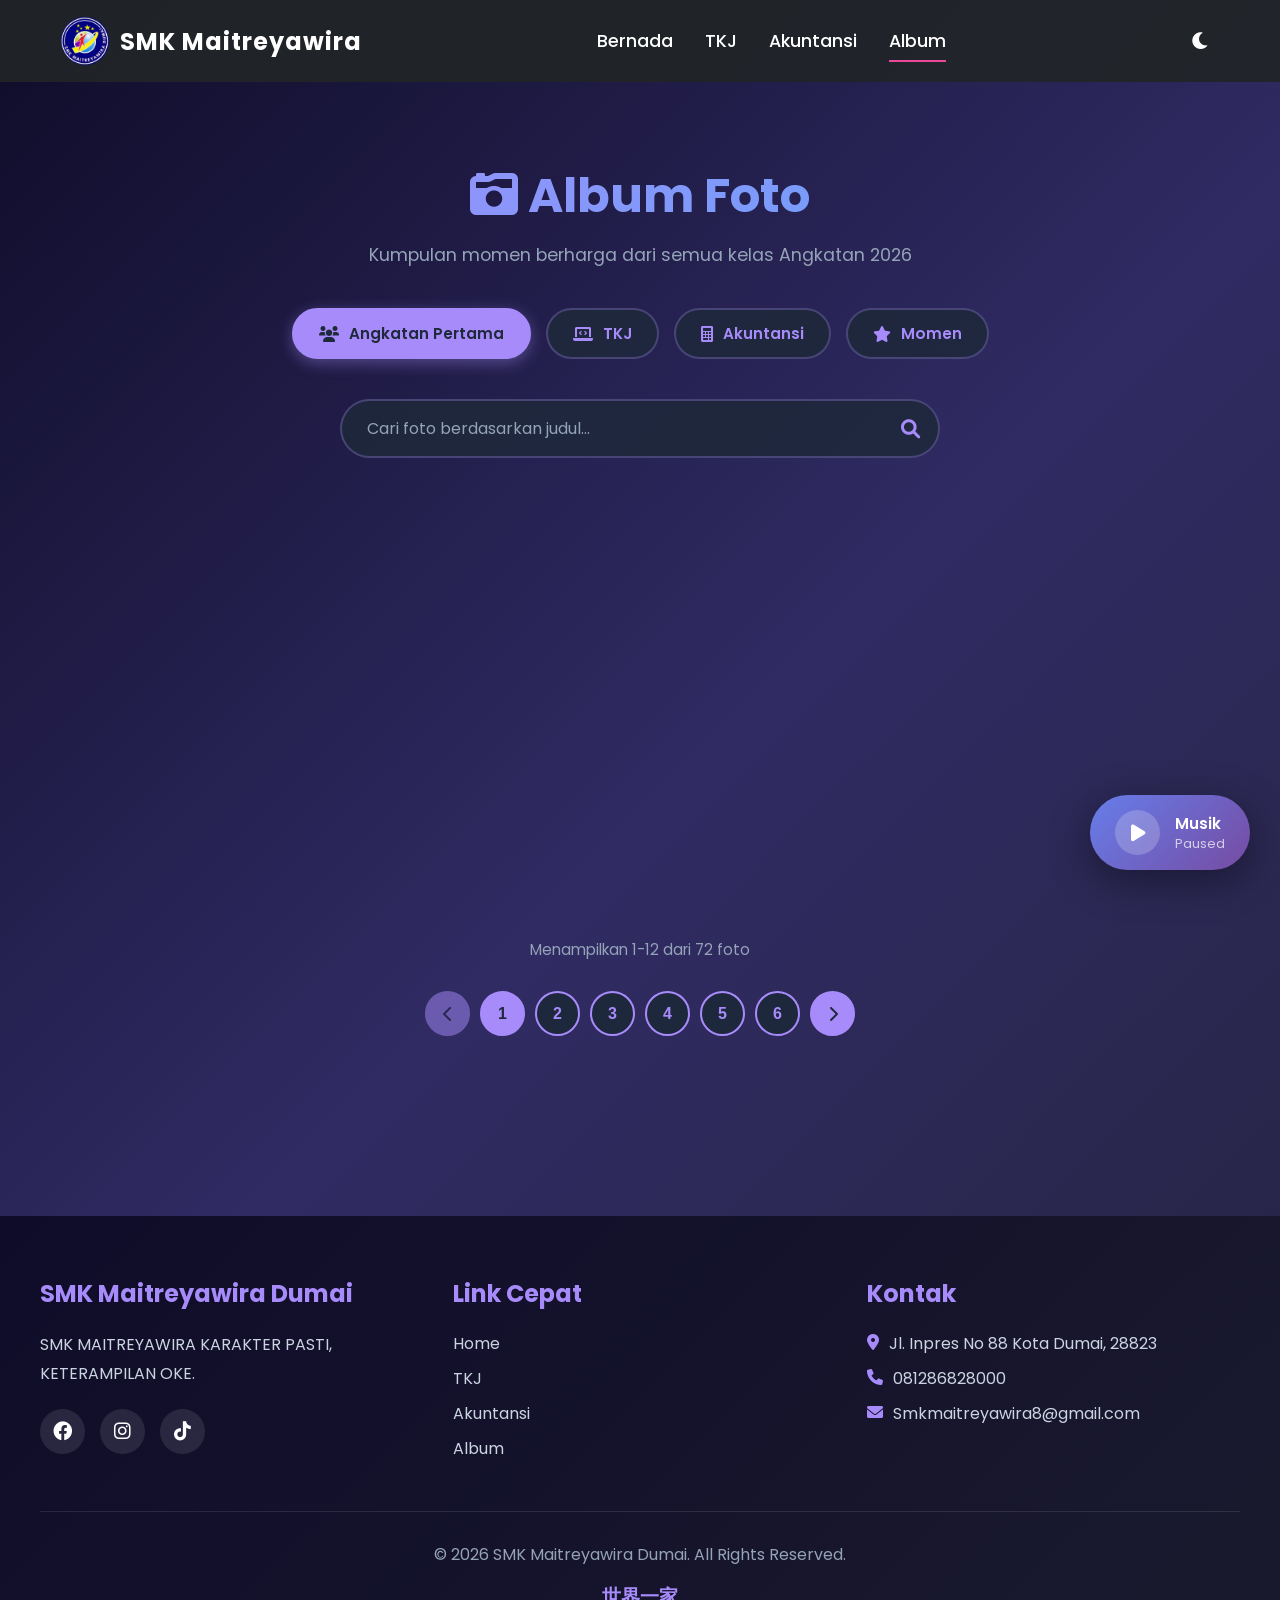
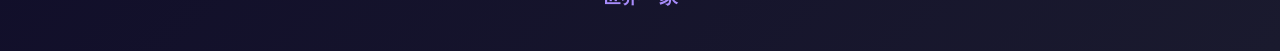
==== album.html @ 54168524 "first commit" ====
<!DOCTYPE html>
<html lang="id">
<head>
    <meta charset="UTF-8">
    <meta name="viewport" content="width=device-width, initial-scale=1.0">
    <title>Album Foto | SMK Maitreyawira</title>
    <meta name="description" content="Digital photo album celebrating the journey of all classes at SMK Maitreyawira">
    <meta name="keywords" content="TKJ, Akuntansi, Album, Yearbook, 2026">
    <meta name="author" content="SMK Maitreyawira Class of 2026">
    <link rel="preconnect" href="https://fonts.googleapis.com">
    <link rel="preconnect" href="https://fonts.gstatic.com" crossorigin>
    <link rel="preconnect" href="https://cdnjs.cloudflare.com" crossorigin>
    <link rel="icon" type="image/x-icon" href="logo maitreyawira.png1.ico">
    <link href="https://fonts.googleapis.com/css2?family=Poppins:wght@300;400;500;600;700&display=swap" rel="stylesheet">
    <link rel="stylesheet" href="https://cdnjs.cloudflare.com/ajax/libs/font-awesome/6.0.0/css/all.min.css">
    <link rel="stylesheet" href="style.css">
    <link rel="stylesheet" href="album.css">
</head>
<body>
    <!-- Navbar -->
    <nav class="navbar" aria-label="Main navigation">
        <div class="nav-container">
            <div class="nav-logo">
                <img src="logo maitreyawira.png1.ico" alt="" class="logo-img">
                <a href="index.html" class="nav-logo-text">SMK Maitreyawira</a>
            </div>
            <div class="nav-menu" id="nav-menu">
                <a href="" class="nav-link">Bernada</a>
                <a href="" class="nav-link">TKJ</a>
                <a href="" class="nav-link">Akuntansi</a>
                <a href="index.html" class="nav-link active">Album</a>
            </div>
            <div class="nav-mode-toggle">
                <button id="modeToggle" class="mode-toggle-btn" aria-label="Toggle dark/light mode">
                    <i class="fas fa-moon" id="modeIcon"></i>
                </button>
            </div>
            <div class="nav-toggle" id="nav-toggle" aria-label="Toggle navigation menu">
                <span class="bar"></span>
                <span class="bar"></span>
                <span class="bar"></span>
            </div>
        </div>
    </nav>

    <!-- ALBUM SECTION -->
    <section id="album" class="section album-page">
        <div class="album-container">
            <div class="album-header">
                <h1><i class="fas fa-camera-retro"></i> Album Foto</h1>
                <p>Kumpulan momen berharga dari semua kelas Angkatan 2026</p>
            </div>

            <!-- Album Tabs -->
            <div class="album-tabs">
                <button class="tab-btn active" data-tab="angkatan">
                    <i class="fas fa-users"></i> Angkatan Pertama
                </button>
                <button class="tab-btn" data-tab="tkj">
                    <i class="fas fa-laptop-code"></i> TKJ
                </button>
                <button class="tab-btn" data-tab="akuntansi">
                    <i class="fas fa-calculator"></i> Akuntansi
                </button>
                <button class="tab-btn" data-tab="momen">
                    <i class="fas fa-star"></i> Momen
                </button>
            </div>

            <!-- Search Bar -->
            <div class="search-container">
                <input type="text" class="search-box" id="searchBox" placeholder="Cari foto berdasarkan judul...">
                <i class="fas fa-search search-icon"></i>
            </div>

            <!-- Tab Contents -->
            <div class="tab-content active" id="tab-angkatan">
                <div class="photo-grid" id="photoGrid-angkatan">
                    <div class="loading">
                        <div class="spinner"></div>
                    </div>
                </div>
                <div class="no-results" id="noResults-angkatan">
                    <i class="fas fa-image"></i>
                    <p>Tidak ada foto yang ditemukan</p>
                </div>
                <div class="page-info" id="pageInfo-angkatan"></div>
                <div class="pagination" id="pagination-angkatan"></div>
            </div>

            <div class="tab-content" id="tab-tkj">
                <div class="photo-grid" id="photoGrid-tkj">
                    <div class="loading">
                        <div class="spinner"></div>
                    </div>
                </div>
                <div class="no-results" id="noResults-tkj">
                    <i class="fas fa-image"></i>
                    <p>Tidak ada foto yang ditemukan</p>
                </div>
                <div class="page-info" id="pageInfo-tkj"></div>
                <div class="pagination" id="pagination-tkj"></div>
            </div>

            <div class="tab-content" id="tab-akuntansi">
                <div class="photo-grid" id="photoGrid-akuntansi">
                    <div class="loading">
                        <div class="spinner"></div>
                    </div>
                </div>
                <div class="no-results" id="noResults-akuntansi">
                    <i class="fas fa-image"></i>
                    <p>Tidak ada foto yang ditemukan</p>
                </div>
                <div class="page-info" id="pageInfo-akuntansi"></div>
                <div class="pagination" id="pagination-akuntansi"></div>
            </div>

            <div class="tab-content" id="tab-momen">
                <div class="photo-grid" id="photoGrid-momen">
                    <div class="loading">
                        <div class="spinner"></div>
                    </div>
                </div>
                <div class="no-results" id="noResults-momen">
                    <i class="fas fa-image"></i>
                    <p>Tidak ada foto yang ditemukan</p>
                </div>
                <div class="page-info" id="pageInfo-momen"></div>
                <div class="pagination" id="pagination-momen"></div>
            </div>
        </div>
    </section>

    <!-- Zoom Modal -->
    <div class="zoom-modal" id="zoomModal">
        <button class="zoom-nav zoom-prev" id="zoomPrev"><i class="fas fa-chevron-left"></i></button>
        <button class="zoom-nav zoom-next" id="zoomNext"><i class="fas fa-chevron-right"></i></button>
        <div class="zoom-content">
            <button class="zoom-close" id="zoomClose"><i class="fas fa-times"></i></button>
            <div class="zoom-image-wrapper">
                <img id="zoomImage" src="" alt="Zoom Image">
            </div>
            <div class="zoom-controls">
                <button class="zoom-btn" id="zoomSave" title="Save"><i class="fas fa-download"></i></button>
            </div>
            <div class="zoom-info">
                <h3 id="zoomTitle"></h3>
                <p id="zoomDescription"></p>
            </div>
        </div>
    </div>

    <!-- Music Player -->
    <div class="music-player" id="musicPlayer">
        <div class="music-icon" id="musicToggle">
            <i class="fas fa-play" id="musicIcon"></i>
        </div>
        <div>
            <div class="music-text">Musik</div>
            <div class="music-status" id="musicStatus">Paused</div>
        </div>
    </div>

    <audio id="bgMusic" loop preload="none">
        <source src="Banda Neira - Sampai Jadi Debu - Peaceful Piano.mp3" type="audio/mpeg">
    </audio>

     <!-- Footer -->
    <footer class="footer">
        <div class="container">
            <div class="footer-content">
                <div class="footer-section">
                    <h3>SMK Maitreyawira Dumai</h3>
                    <p>SMK MAITREYAWIRA KARAKTER PASTI, KETERAMPILAN OKE.</p>
                    <div class="footer-social">
                        <a href="https://web.facebook.com/profile.php?id=61556649700739" target="_blank"><i class="fab fa-facebook"></i></a>
                        <a href="https://www.instagram.com/smk_maitreyawira/?utm_source=ig_web_button_share_sheet" target="_blank"><i class="fab fa-instagram"></i></a>
                        <a href="https://www.tiktok.com/@smkmaitreyawira_dumai" target="_blank"><i class="fab fa-tiktok"></i></a>
                    </div>
                </div>
                <div class="footer-section">
                    <h3>Link Cepat</h3>
                    <ul>
                        <li><a href="">Home</a></li>
                        <li><a href="">TKJ</a></li>
                        <li><a href="">Akuntansi</a></li>
                        <li><a href="index.html">Album</a></li>
                    </ul>
                </div>
                <div class="footer-section">
                    <h3>Kontak</h3>
                    <ul class="contact-info">
                        <li><i class="fas fa-map-marker-alt"></i> Jl. Inpres No 88 Kota Dumai, 28823</li>
                        <li><i class="fas fa-phone"></i> 081286828000</li>
                        <li><i class="fas fa-envelope"></i> Smkmaitreyawira8@gmail.com</li>
                    </ul>
                </div>
            </div>
            <div class="footer-bottom">
                <p>&copy; 2026 SMK Maitreyawira Dumai. All Rights Reserved.</p>
                <p class="chinese-greeting">世界一家</p>
            </div>
        </div>
    </footer>

    <script src="album.js" defer></script>
</body>
</html>
---- style.css ----
:root {
            --primary-color: #6366f1;
            --secondary-color: #8b5cf6;
            --accent-color: #ec4899;
            --bg-dark: #0f172a;
            --bg-card: #1e293b;
            --text-light: #f1f5f9;
            --text-muted: #94a3b8;
        }

        /* Light Theme - Blue and White */
        [data-theme="light"] {
            --primary-color: #2563eb;
            --secondary-color: #3b82f6;
            --accent-color: #0ea5e9;
            --bg-dark: #ffffff;
            --bg-card: #f0f9ff;
            --text-light: #1e3a8a;
            --text-muted: #64748b;
            --navbar-bg: rgba(37, 99, 235, 0.95);
        }

        * {
            margin: 0;
            padding: 0;
            box-sizing: border-box;
        }

        html {
            scroll-behavior: smooth;
        }

        body {
            font-family: 'Poppins', sans-serif;
            background: linear-gradient(135deg, #667eea 0%, #764ba2 100%);
            min-height: 100vh;
            padding: 0;
            transition: background 0.5s ease;
            overflow-x: hidden;
            -webkit-font-smoothing: antialiased;
            -moz-osx-font-smoothing: grayscale;
        }

        /* Navbar Styles */
        .navbar {
            position: fixed;
            top: 0;
            left: 0;
            width: 100%;
            background: rgba(33, 37, 41, 0.95);
            z-index: 1000;
            padding: 1rem 0;
            transition: all 0.4s ease;
        }

        .navbar.scrolled {
            box-shadow: 0 5px 20px rgba(0, 0, 0, 0.3);
            padding: 0.7rem 0;
        }

        [data-theme="light"] .navbar {
            background: rgba(37, 99, 235, 0.95) !important;
        }

        .nav-container {
            max-width: 1200px;
            width: 100%;
            margin: 0 auto;
            padding: 0 20px;
            display: flex;
            justify-content: space-between;
            align-items: center;
        }

        .nav-logo {
            display: flex;
            align-items: center;
            gap: 10px;
        }

        .nav-logo-text {
            color: white;
            font-size: 1.5rem;
            font-weight: 700;
            text-decoration: none;
            letter-spacing: 1px;
        }

        .logo-img {
            width: 50px;
            height: 50px;
            object-fit: contain;
        }

        .nav-menu {
            display: flex;
            gap: 2rem;
            align-items: center;
        }

        .nav-link {
            color: white;
            text-decoration: none;
            font-weight: 500;
            font-size: 1.1rem;
            transition: color 0.3s ease;
            position: relative;
            padding: 0.5rem 0;
        }

        .nav-link:hover {
            color: var(--accent-color);
            text-decoration: none;
        }

        .nav-link::after {
            content: "";
            position: absolute;
            bottom: 0;
            left: 0;
            width: 0;
            height: 2px;
            background: var(--accent-color);
            transition: width 0.3s ease;
        }

        .nav-link:hover::after {
            width: 100%;
        }

        .nav-link.active::after {
            width: 100%;
        }

        .nav-toggle {
            display: none;
            flex-direction: column;
            cursor: pointer;
        }

        .bar {
            width: 25px;
            height: 3px;
            background: white;
            margin: 3px 0;
            transition: 0.3s;
        }

        .mode-toggle-btn {
            background: transparent;
            border: none;
            color: white;
            font-size: 1.2rem;
            cursor: pointer;
            padding: 0.5rem;
            border-radius: 50%;
            transition: all 0.3s ease;
            display: flex;
            align-items: center;
            justify-content: center;
            width: 40px;
            height: 40px;
        }

        .mode-toggle-btn:hover {
            background: rgba(255, 255, 255, 0.1);
            transform: scale(1.1);
        }

        body {
            font-family: 'Poppins', sans-serif;
            background: linear-gradient(135deg, #667eea 0%, #764ba2 100%);
            min-height: 100vh;
            padding: 0;
            transition: background 0.5s ease;
            overflow-x: hidden;
        }

        .section {
            padding-left: 20px;
            padding-right: 20px;
        }

        /* Dark mode */
        body.dark-mode {
            background: linear-gradient(135deg, #0f0c29 0%, #302b63 50%, #24243e 100%);
        }

        /* Light mode */
        body:not(.dark-mode) {
            background: linear-gradient(135deg, #e0e7ff 0%, #f0f9ff 50%, #e0f2fe 100%);
        }

        /* Section Styles */
        .section {
            min-height: 100vh;
            padding: 100px 0 60px;
        }

        #members {
            padding-top: 120px;
        }

        /* Home Page Styles */
        #home {
            position: relative;
            min-height: 100vh;
            display: flex;
            align-items: center;
            justify-content: center;
            overflow: hidden;
            padding-top: 120px;
        }

        .home-bg {
            position: absolute;
            top: 0;
            left: 0;
            width: 100%;
            height: 100%;
            background-size: cover;
            background-position: center;
            background-repeat: no-repeat;
            z-index: 0;
        }

        .home-overlay {
            position: absolute;
            top: 0;
            left: 0;
            width: 100%;
            height: 100%;
            background: linear-gradient(135deg, rgba(10, 10, 30, 0.4) 0%, rgba(20, 20, 40, 0.35) 100%);
            z-index: 1;
        }

        body.dark-mode .home-overlay {
            background: linear-gradient(135deg, rgba(5, 5, 15, 0.5) 0%, rgba(15, 15, 30, 0.45) 100%);
        }

        body:not(.dark-mode) .home-overlay {
            background: linear-gradient(135deg, rgba(10, 15, 40, 0.3) 0%, rgba(20, 25, 50, 0.25) 100%);
        }

        .home-container {
            max-width: 1200px;
            width: 100%;
            margin: 0 auto;
            padding: 0 40px 60px;
            position: relative;
            z-index: 2;
            display: flex;
            flex-direction: column;
            align-items: center;
        }

        .home-content {
            width: 100%;
            max-width: 900px;
            margin-bottom: 60px;
        }

        .home-text {
            text-align: center;
            max-width: 800px;
            margin: 0 auto;
        }

        .home-title {
            font-size: 3rem;
            background: linear-gradient(135deg, #667eea 0%, #764ba2 100%);
            -webkit-background-clip: text;
            -webkit-text-fill-color: transparent;
            background-clip: text;
            margin-bottom: 20px;
            font-weight: 700;
            display: inline-flex;
            align-items: center;
            gap: 15px;
            justify-content: center;
            flex-wrap: wrap;
        }

        [data-theme="light"] .home-title {
            background: linear-gradient(135deg, #2563eb 0%, #3b82f6 100%);
            -webkit-background-clip: text;
            -webkit-text-fill-color: transparent;
        }

        body.dark-mode .home-title {
            background: linear-gradient(135deg, #a78bfa 0%, #60a5fa 100%);
            -webkit-background-clip: text;
            -webkit-text-fill-color: transparent;
        }

        .home-description {
            font-size: 1.2rem;
            line-height: 1.8;
            color: #666;
            margin-bottom: 15px;
        }

        body.dark-mode .home-description {
            color: #cbd5e1;
        }

        .home-subtitle {
            font-size: 1rem;
            line-height: 1.7;
            color: #888;
            margin-bottom: 30px;
        }

        body.dark-mode .home-subtitle {
            color: #94a3b8;
        }

        .home-buttons {
            display: flex;
            gap: 15px;
            justify-content: center;
            flex-wrap: wrap;
            margin-top: 30px;
        }

        .btn-explore {
            padding: 15px 35px;
            border: none;
            border-radius: 50px;
            font-size: 1.1rem;
            font-weight: 600;
            font-family: 'Poppins', sans-serif;
            background: linear-gradient(135deg, #667eea 0%, #764ba2 100%);
            color: white;
            cursor: pointer;
            transition: all 0.3s ease;
            display: inline-flex;
            align-items: center;
            justify-content: center;
            gap: 10px;
            box-shadow: 0 5px 20px rgba(102, 126, 234, 0.4);
            text-decoration: none;
            white-space: nowrap;
        }

        [data-theme="light"] .btn-explore {
            background: linear-gradient(135deg, #2563eb 0%, #3b82f6 100%);
            box-shadow: 0 5px 20px rgba(37, 99, 235, 0.4);
        }

        body.dark-mode .btn-explore {
            background: linear-gradient(135deg, #a78bfa 0%, #60a5fa 100%);
            box-shadow: 0 5px 20px rgba(167, 139, 250, 0.4);
        }

        .btn-explore:hover {
            transform: translateY(-3px);
            box-shadow: 0 10px 30px rgba(102, 126, 234, 0.6);
            color: white;
            text-decoration: none;
        }

        .btn-explore.btn-secondary {
            background: white;
            border: 2px solid #667eea;
            color: #667eea;
            box-shadow: 0 5px 15px rgba(0, 0, 0, 0.1);
        }

        [data-theme="light"] .btn-explore.btn-secondary {
            border-color: #2563eb;
            color: #2563eb;
            background: white;
        }

        body.dark-mode .btn-explore.btn-secondary {
            border-color: #a78bfa;
            color: #a78bfa;
            background: #1e293b;
        }

        .btn-explore.btn-secondary:hover {
            background: #667eea;
            color: white;
            text-decoration: none;
        }

        [data-theme="light"] .btn-explore.btn-secondary:hover {
            background: #2563eb;
            color: white;
        }

        body.dark-mode .btn-explore.btn-secondary:hover {
            background: #a78bfa;
            color: #1e293b;
        }

        /* Ensure buttons in home section don't have underlines */
        .home-content a.btn-explore,
        .home-content a.btn-explore:hover {
            text-decoration: none;
        }

        /* Footer Styles */
        .footer {
            background: linear-gradient(135deg, #1e1b4b, #312e81);
            color: white;
            padding: 60px 0 30px;
            margin-top: 80px;
            width: 100%;
        }

        body.dark-mode .footer {
            background: linear-gradient(135deg, #0f0c29, #1a1a2e);
        }

        [data-theme="light"] .footer {
            background: linear-gradient(135deg, #1e40af, #3b82f6);
        }

        .footer .container {
            width: 100%;
            margin: 0 auto;
            padding: 0 40px;
            max-width: 100%;
        }

        .footer-content {
            display: grid;
            grid-template-columns: repeat(auto-fit, minmax(250px, 1fr));
            gap: 40px;
            margin-bottom: 40px;
        }

        .footer-section h3 {
            color: #fbbf24;
            margin-bottom: 20px;
            font-size: 1.5rem;
            font-weight: 700;
        }

        [data-theme="light"] .footer-section h3 {
            color: #fbbf24;
        }

        body.dark-mode .footer-section h3 {
            color: #a78bfa;
        }

        .footer-section p {
            line-height: 1.8;
            color: #cbd5e1;
            margin-bottom: 10px;
        }

        .footer-social {
            display: flex;
            gap: 15px;
            margin-top: 20px;
        }

        .footer-social a {
            width: 45px;
            height: 45px;
            border-radius: 50%;
            background: rgba(255, 255, 255, 0.1);
            color: white;
            display: flex;
            align-items: center;
            justify-content: center;
            transition: all 0.3s ease;
            font-size: 1.2rem;
            text-decoration: none;
        }

        .footer-social a:hover {
            background: #fbbf24;
            color: #1e1b4b;
            transform: scale(1.1);
            text-decoration: none;
        }

        [data-theme="light"] .footer-social a:hover {
            background: #fbbf24;
            color: #1e40af;
        }

        body.dark-mode .footer-social a:hover {
            background: #a78bfa;
            color: #0f0c29;
        }

        .footer-section ul {
            list-style: none;
            padding: 0;
        }

        .footer-section ul li {
            margin-bottom: 10px;
        }

        .footer-section ul li a {
            color: #cbd5e1;
            text-decoration: none;
            transition: all 0.3s ease;
        }

        .footer-section ul li a:hover {
            color: #fbbf24;
            padding-left: 10px;
        }

        .contact-info li {
            display: flex;
            align-items: flex-start;
            gap: 10px;
            color: #cbd5e1;
            margin-bottom: 15px;
        }

        .contact-info i {
            color: #a78bfa;
            margin-top: 3px;
        }

        body.dark-mode .contact-info i {
            color: #a78bfa;
        }

        [data-theme="light"] .contact-info i {
            color: #7c3aed;
        }

        .footer-bottom {
            border-top: 1px solid rgba(255, 255, 255, 0.1);
            padding-top: 30px;
            text-align: center;
        }

        .footer-bottom p {
            color: #94a3b8;
            margin-bottom: 10px;
        }

        .chinese-greeting {
            color: #fbbf24 !important;
            font-size: 1.2rem;
            font-weight: 600;
            margin-top: 15px;
        }

        body.dark-mode .chinese-greeting {
            color: #a78bfa !important;
        }

        .home-stats {
            display: grid;
            grid-template-columns: repeat(3, 1fr);
            gap: 30px;
        }

        .stat-card {
            background: rgba(255, 255, 255, 0.9);
            padding: 30px;
            border-radius: 20px;
            text-align: center;
            transition: all 0.3s ease;
            border: 3px solid transparent;
            position: relative;
            overflow: hidden;
        }

        .stat-card::before {
            content: '';
            position: absolute;
            top: 0;
            left: 0;
            right: 0;
            height: 5px;
            background: linear-gradient(90deg, #667eea, #764ba2);
        }

        body.dark-mode .stat-card {
            background: rgba(30, 41, 59, 0.9);
        }

        .stat-card:hover {
            transform: translateY(-10px);
            border-color: #667eea;
            box-shadow: 0 15px 40px rgba(102, 126, 234, 0.3);
        }

        .stat-card i {
            font-size: 3rem;
            background: linear-gradient(135deg, #667eea 0%, #764ba2 100%);
            -webkit-background-clip: text;
            -webkit-text-fill-color: transparent;
            background-clip: text;
            margin-bottom: 15px;
        }

        .stat-card h3 {
            font-size: 2.5rem;
            color: #333;
            margin-bottom: 10px;
        }

        body.dark-mode .stat-card h3 {
            color: #f1f5f9;
        }

        .stat-card p {
            color: #666;
            font-size: 1.1rem;
        }

        body.dark-mode .stat-card p {
            color: #94a3b8;
        }

        /* Gallery CTA Section Styles */
        .gallery-cta-container {
            max-width: 1000px;
            margin: 0 auto;
            display: flex;
            align-items: center;
            justify-content: center;
            min-height: 80vh;
        }

        .gallery-cta-content {
            text-align: center;
            padding: 60px 40px;
            background: rgba(255, 255, 255, 0.95);
            border-radius: 30px;
            box-shadow: 0 20px 60px rgba(0, 0, 0, 0.15);
            max-width: 800px;
            position: relative;
            overflow: hidden;
        }

        .gallery-cta-content::before {
            content: '';
            position: absolute;
            top: 0;
            left: 0;
            right: 0;
            height: 6px;
            background: linear-gradient(90deg, #667eea, #764ba2, #f093fb);
        }

        body.dark-mode .gallery-cta-content {
            background: rgba(30, 41, 59, 0.95);
            box-shadow: 0 20px 60px rgba(0, 0, 0, 0.4);
        }

        .gallery-cta-icon {
            width: 100px;
            height: 100px;
            margin: 0 auto 30px;
            background: linear-gradient(135deg, #667eea 0%, #764ba2 100%);
            border-radius: 50%;
            display: flex;
            align-items: center;
            justify-content: center;
            font-size: 3rem;
            color: white;
            animation: float 3s ease-in-out infinite;
            box-shadow: 0 10px 30px rgba(102, 126, 234, 0.4);
        }

        @keyframes float {
            0%, 100% {
                transform: translateY(0);
            }
            50% {
                transform: translateY(-10px);
            }
        }

        body.dark-mode .gallery-cta-icon {
            background: linear-gradient(135deg, #a78bfa 0%, #60a5fa 100%);
            box-shadow: 0 10px 30px rgba(167, 139, 250, 0.4);
        }

        .gallery-cta-title {
            font-size: 2.5rem;
            background: linear-gradient(135deg, #667eea 0%, #764ba2 100%);
            -webkit-background-clip: text;
            -webkit-text-fill-color: transparent;
            background-clip: text;
            margin-bottom: 20px;
            font-weight: 700;
            display: inline-flex;
            align-items: center;
            gap: 15px;
            justify-content: center;
            flex-wrap: wrap;
        }

        [data-theme="light"] .gallery-cta-title {
            background: linear-gradient(135deg, #2563eb 0%, #3b82f6 100%);
            -webkit-background-clip: text;
            -webkit-text-fill-color: transparent;
        }

        body.dark-mode .gallery-cta-title {
            background: linear-gradient(135deg, #a78bfa 0%, #60a5fa 100%);
            -webkit-background-clip: text;
            -webkit-text-fill-color: transparent;
        }

        .gallery-cta-description {
            font-size: 1.1rem;
            line-height: 1.8;
            color: #666;
            margin-bottom: 40px;
            max-width: 600px;
            margin-left: auto;
            margin-right: auto;
        }

        body.dark-mode .gallery-cta-description {
            color: #cbd5e1;
        }

        .gallery-cta-buttons {
            display: flex;
            gap: 20px;
            justify-content: center;
            flex-wrap: wrap;
            margin-bottom: 40px;
        }

        .btn-gallery-primary {
            padding: 18px 40px;
            border: none;
            border-radius: 50px;
            font-size: 1.2rem;
            font-weight: 700;
            font-family: 'Poppins', sans-serif;
            background: linear-gradient(135deg, #667eea 0%, #764ba2 100%);
            color: white;
            cursor: pointer;
            transition: all 0.3s ease;
            display: inline-flex;
            align-items: center;
            justify-content: center;
            gap: 12px;
            box-shadow: 0 8px 25px rgba(102, 126, 234, 0.5);
            text-decoration: none;
            white-space: nowrap;
        }

        [data-theme="light"] .btn-gallery-primary {
            background: linear-gradient(135deg, #2563eb 0%, #3b82f6 100%);
            box-shadow: 0 8px 25px rgba(37, 99, 235, 0.5);
        }

        body.dark-mode .btn-gallery-primary {
            background: linear-gradient(135deg, #a78bfa 0%, #60a5fa 100%);
            box-shadow: 0 8px 25px rgba(167, 139, 250, 0.5);
        }

        .btn-gallery-primary:hover {
            transform: translateY(-3px) scale(1.05);
            box-shadow: 0 12px 35px rgba(102, 126, 234, 0.7);
            color: white;
            text-decoration: none;
        }

        [data-theme="light"] .btn-gallery-primary:hover {
            box-shadow: 0 12px 35px rgba(37, 99, 235, 0.7);
        }

        body.dark-mode .btn-gallery-primary:hover {
            box-shadow: 0 12px 35px rgba(167, 139, 250, 0.7);
        }

        .btn-gallery-secondary {
            padding: 18px 40px;
            border: 2px solid #667eea;
            border-radius: 50px;
            font-size: 1.1rem;
            font-weight: 600;
            font-family: 'Poppins', sans-serif;
            background: transparent;
            color: #667eea;
            cursor: pointer;
            transition: all 0.3s ease;
            display: inline-flex;
            align-items: center;
            justify-content: center;
            gap: 10px;
            text-decoration: none;
            white-space: nowrap;
        }

        [data-theme="light"] .btn-gallery-secondary {
            border-color: #2563eb;
            color: #2563eb;
        }

        body.dark-mode .btn-gallery-secondary {
            border-color: #a78bfa;
            color: #a78bfa;
        }

        .btn-gallery-secondary:hover {
            background: #667eea;
            color: white;
            transform: translateY(-3px);
            text-decoration: none;
        }

        [data-theme="light"] .btn-gallery-secondary:hover {
            background: #2563eb;
        }

        body.dark-mode .btn-gallery-secondary:hover {
            background: #a78bfa;
        }

        .gallery-preview-badges {
            display: flex;
            gap: 15px;
            justify-content: center;
            flex-wrap: wrap;
        }

        .gallery-badge {
            display: flex;
            align-items: center;
            gap: 8px;
            padding: 10px 20px;
            background: linear-gradient(135deg, rgba(102, 126, 234, 0.1) 0%, rgba(118, 75, 162, 0.1) 100%);
            border-radius: 25px;
            border: 2px solid rgba(102, 126, 234, 0.3);
            color: #667eea;
            font-weight: 600;
            font-size: 0.95rem;
            transition: all 0.3s ease;
        }

        .gallery-badge i {
            font-size: 1.1rem;
        }

        .gallery-badge:hover {
            transform: translateY(-3px) scale(1.05);
            box-shadow: 0 5px 15px rgba(102, 126, 234, 0.3);
            background: linear-gradient(135deg, rgba(102, 126, 234, 0.2) 0%, rgba(118, 75, 162, 0.2) 100%);
        }

        [data-theme="light"] .gallery-badge {
            border-color: rgba(37, 99, 235, 0.3);
            color: #2563eb;
            background: linear-gradient(135deg, rgba(37, 99, 235, 0.1) 0%, rgba(59, 130, 246, 0.1) 100%);
        }

        body.dark-mode .gallery-badge {
            border-color: rgba(167, 139, 250, 0.3);
            color: #a78bfa;
            background: linear-gradient(135deg, rgba(167, 139, 250, 0.1) 0%, rgba(96, 165, 250, 0.1) 100%);
        }

        /* Members Page Styles - Gen-Z Theme */
        .members-container {
            max-width: 1200px;
            margin: 0 auto;
            padding: 40px 20px;
        }

        .members-header {
            text-align: center;
            margin-bottom: 50px;
        }

        .members-header h1 {
            font-size: 3rem;
            background: linear-gradient(135deg, #667eea 0%, #764ba2 100%);
            -webkit-background-clip: text;
            -webkit-text-fill-color: transparent;
            background-clip: text;
            margin-bottom: 10px;
            font-weight: 700;
        }

        [data-theme="light"] .members-header h1 {
            background: linear-gradient(135deg, #2563eb 0%, #3b82f6 100%);
            -webkit-background-clip: text;
            -webkit-text-fill-color: transparent;
        }

        body.dark-mode .members-header h1 {
            background: linear-gradient(135deg, #a78bfa 0%, #60a5fa 100%);
            -webkit-background-clip: text;
            -webkit-text-fill-color: transparent;
        }

        .members-header p {
            color: #666;
            font-size: 1.1rem;
        }

        body.dark-mode .members-header p {
            color: #94a3b8;
        }

        .members-grid {
            display: grid;
            grid-template-columns: repeat(auto-fill, minmax(220px, 1fr));
            gap: 30px;
        }

        .member-card {
            position: relative;
            opacity: 0;
            transform: translateY(30px);
            transition: all 0.6s ease;
        }

        .member-card.visible {
            opacity: 1;
            transform: translateY(0);
        }

        .member-frame {
            position: relative;
            border-radius: 20px;
            padding: 8px;
            background: linear-gradient(135deg, #667eea, #764ba2, #f093fb);
            background-size: 200% 200%;
            animation: gradientBorder 3s ease infinite;
            box-shadow: 0 10px 30px rgba(102, 126, 234, 0.3);
            transition: all 0.3s ease;
        }

        @keyframes gradientBorder {
            0%, 100% { background-position: 0% 50%; }
            50% { background-position: 100% 50%; }
        }

        .member-frame:hover {
            transform: translateY(-10px) scale(1.02);
            box-shadow: 0 15px 40px rgba(102, 126, 234, 0.5);
        }

        .member-inner {
            background: white;
            border-radius: 15px;
            overflow: hidden;
        }

        body.dark-mode .member-inner {
            background: #1e293b;
        }

        .member-photo {
            width: 100%;
            aspect-ratio: 1;
            object-fit: cover;
            display: block;
        }

        .member-info {
            padding: 15px;
            text-align: center;
        }

        .member-name {
            font-size: 1.1rem;
            font-weight: 700;
            color: #333;
            margin-bottom: 5px;
        }

        body.dark-mode .member-name {
            color: #f1f5f9;
        }

        .member-desc {
            font-size: 0.85rem;
            color: #666;
            line-height: 1.5;
        }

        body.dark-mode .member-desc {
            color: #94a3b8;
        }

        .member-badge {
            position: absolute;
            top: -10px;
            right: -10px;
            background: linear-gradient(135deg, #f093fb, #f5576c);
            color: white;
            padding: 8px 15px;
            border-radius: 20px;
            font-size: 0.75rem;
            font-weight: 700;
            box-shadow: 0 5px 15px rgba(240, 147, 251, 0.4);
            z-index: 10;
        }

        /* Responsive */
        @media (max-width: 940px) {
            .nav-menu {
                position: fixed;
                left: -100%;
                top: 70px;
                flex-direction: column;
                background-color: rgba(33, 37, 41, 0.98);
                width: 100%;
                text-align: center;
                transition: 0.3s;
                box-shadow: 0 10px 27px rgba(0, 0, 0, 0.05);
                padding: 2rem 0;
            }

            [data-theme="light"] .nav-menu {
                background-color: rgba(37, 99, 235, 0.98) !important;
            }

            .nav-menu.nav-active {
                left: 0;
            }

            .nav-link {
                padding: 1rem;
                display: block;
                font-size: 1.2rem;
            }

            .nav-toggle {
                display: flex;
            }

            .nav-toggle.toggle .bar:nth-child(2) {
                opacity: 0;
            }

            .nav-toggle.toggle .bar:nth-child(1) {
                transform: translateY(8px) rotate(45deg);
            }

            .nav-toggle.toggle .bar:nth-child(3) {
                transform: translateY(-8px) rotate(-45deg);
            }
        }

        @media (max-width: 768px) {
            #home {
                min-height: auto;
                padding: 100px 0 40px;
            }

            .home-bg {
                background-position: center center;
            }

            .home-container {
                padding: 0 15px 40px;
            }

            .home-title {
                font-size: 2rem;
            }

            .home-description {
                font-size: 1rem;
                line-height: 1.7;
            }

            .home-subtitle {
                font-size: 0.9rem;
            }

            .home-buttons {
                flex-direction: column;
                align-items: stretch;
            }

            .btn-explore {
                padding: 12px 25px;
                font-size: 1rem;
                margin: 8px;
            }

            .home-stats {
                grid-template-columns: repeat(3, 1fr);
                gap: 15px;
            }

            .stat-card {
                padding: 20px 10px;
            }

            .stat-card h3 {
                font-size: 1.5rem;
            }

            .stat-card p {
                font-size: 0.85rem;
            }

            .music-player {
                bottom: 20px;
                right: 20px;
                padding: 12px 20px;
            }

            body {
                padding: 0;
            }

            .section {
                padding-left: 15px;
                padding-right: 15px;
            }

            #members {
                padding-top: 100px;
            }

            .gallery-cta-container {
                padding: 40px 20px;
                min-height: auto;
            }

            .gallery-cta-content {
                padding: 40px 25px;
            }

            .gallery-cta-icon {
                width: 80px;
                height: 80px;
                font-size: 2.5rem;
            }

            .gallery-cta-title {
                font-size: 2rem;
            }

            .gallery-cta-description {
                font-size: 1rem;
            }

            .btn-gallery-primary,
            .btn-gallery-secondary {
                padding: 15px 30px;
                font-size: 1rem;
            }

            .footer {
                width: 100%;
                left: 0;
                right: 0;
            }

            .footer .container {
                padding: 0 20px;
                max-width: 100%;
            }
        }

        @media (max-width: 480px) {
            #home {
                padding: 90px 0 30px;
            }

            #members {
                padding-top: 90px;
            }

            .gallery-cta-container {
                padding: 30px 15px;
                min-height: auto;
            }

            .gallery-cta-content {
                padding: 30px 20px;
                border-radius: 20px;
            }

            .gallery-cta-icon {
                width: 70px;
                height: 70px;
                font-size: 2rem;
                margin-bottom: 20px;
            }

            .gallery-cta-title {
                font-size: 1.6rem;
            }

            .gallery-cta-description {
                font-size: 0.9rem;
                margin-bottom: 30px;
            }

            .gallery-cta-buttons {
                flex-direction: column;
                gap: 12px;
                margin-bottom: 30px;
            }

            .btn-gallery-primary,
            .btn-gallery-secondary {
                padding: 14px 25px;
                font-size: 0.95rem;
                width: 100%;
                justify-content: center;
            }

            .gallery-preview-badges {
                gap: 10px;
            }

            .gallery-badge {
                padding: 8px 15px;
                font-size: 0.85rem;
            }

            .home-container {
                padding: 0 10px 30px;
            }

            .home-title {
                font-size: 1.6rem;
            }

            .home-description {
                font-size: 0.9rem;
                line-height: 1.6;
            }

            .home-subtitle {
                font-size: 0.8rem;
            }

            .home-buttons {
                flex-direction: column;
                gap: 10px;
            }

            .btn-explore {
                padding: 10px 20px;
                font-size: 0.9rem;
                width: 100%;
                justify-content: center;
            }

            .home-stats {
                grid-template-columns: 1fr;
                gap: 10px;
            }

            .stat-card {
                padding: 15px;
                display: flex;
                align-items: center;
                gap: 15px;
            }

            .stat-card i {
                font-size: 1.5rem;
            }

            .stat-card h3 {
                margin: 0;
            }

            .music-text {
                display: none;
            }

            .nav-logo-text {
                font-size: 1.2rem;
            }

            .logo-img {
                width: 40px;
                height: 40px;
            }

            /* Member photos smaller on small screens */
            .members-grid {
                grid-template-columns: repeat(2, 1fr);
                gap: 15px;
            }

            .member-frame {
                border-radius: 15px;
                padding: 6px;
            }

            .member-info {
                padding: 10px;
            }

            .member-name {
                font-size: 0.95rem;
            }

            .member-desc {
                font-size: 0.75rem;
            }

            .member-badge {
                padding: 6px 12px;
                font-size: 0.65rem;
                top: -8px;
                right: -8px;
            }

            .footer {
                width: 100%;
                left: 0;
                right: 0;
            }

            .footer .container {
                padding: 0 15px;
                max-width: 100%;
            }
        }

        /* Extra small screens - 450px and below */
        @media (max-width: 450px) {
            #home {
                padding: 80px 0 20px;
            }

            #members {
                padding-top: 85px;
            }

            .home-container {
                padding: 0 10px 20px;
            }

            .home-title {
                font-size: 1.4rem;
            }

            .home-description,
            .home-subtitle {
                font-size: 0.8rem;
            }

            .home-buttons {
                gap: 8px;
            }

            .members-grid {
                grid-template-columns: repeat(2, 1fr);
                gap: 12px;
            }

            .member-frame {
                padding: 4px;
                border-radius: 12px;
            }

            .member-inner {
                border-radius: 10px;
            }

            .member-info {
                padding: 8px;
            }

            .member-name {
                font-size: 0.85rem;
                margin-bottom: 3px;
            }

            .member-desc {
                font-size: 0.7rem;
                line-height: 1.3;
            }

            .member-badge {
                padding: 5px 10px;
                font-size: 0.6rem;
                top: -6px;
                right: -6px;
                border-radius: 15px;
            }

            .footer {
                width: 100%;
                left: 0;
                right: 0;
            }

            .footer .container {
                padding: 0 10px;
                max-width: 100%;
            }
        }

        /* Fade In Animation */
        .fade-in {
            animation: fadeIn 0.5s ease;
        }

        @keyframes fadeIn {
            from {
                opacity: 0;
                transform: translateY(20px);
            }
            to {
                opacity: 1;
                transform: translateY(0);
            }
        }

        /* Music Player */
        .music-player {
            position: fixed;
            bottom: 30px;
            right: 30px;
            background: linear-gradient(135deg, #667eea 0%, #764ba2 100%);
            border-radius: 50px;
            padding: 15px 25px;
            box-shadow: 0 10px 40px rgba(0, 0, 0, 0.4);
            display: flex;
            align-items: center;
            gap: 15px;
            z-index: 9998;
            transition: all 0.3s ease;
            cursor: pointer;
            user-select: none;
        }

        .music-player:hover {
            transform: translateY(-5px);
            box-shadow: 0 15px 50px rgba(0, 0, 0, 0.5);
        }

        .music-icon {
            width: 45px;
            height: 45px;
            border-radius: 50%;
            background: rgba(255, 255, 255, 0.2);
            display: flex;
            align-items: center;
            justify-content: center;
            color: white;
            font-size: 1.2rem;
            transition: all 0.3s ease;
            flex-shrink: 0;
        }

        .music-player.playing .music-icon {
            animation: pulse 1.5s infinite;
        }

        @keyframes pulse {
            0%, 100% {
                transform: scale(1);
            }
            50% {
                transform: scale(1.1);
            }
        }

        .music-text {
            color: white;
            font-weight: 600;
            font-size: 0.95rem;
        }

        .music-status {
            color: rgba(255, 255, 255, 0.7);
            font-size: 0.8rem;
        }
---- album.css ----
/* Album Page Specific Styles */

.album-page {
    padding-top: 120px !important;
    min-height: 100vh;
}

.album-container {
    max-width: 1200px;
    margin: 0 auto;
    padding: 40px 20px;
}

.album-header {
    text-align: center;
    margin-bottom: 40px;
}

.album-header h1 {
    font-size: 3rem;
    background: linear-gradient(135deg, #667eea 0%, #764ba2 100%);
    -webkit-background-clip: text;
    -webkit-text-fill-color: transparent;
    background-clip: text;
    margin-bottom: 10px;
    font-weight: 700;
}

[data-theme="light"] .album-header h1 {
    background: linear-gradient(135deg, #2563eb 0%, #3b82f6 100%);
    -webkit-background-clip: text;
    -webkit-text-fill-color: transparent;
    background-clip: text;
}

body.dark-mode .album-header h1 {
    background: linear-gradient(135deg, #a78bfa 0%, #60a5fa 100%);
    -webkit-background-clip: text;
    -webkit-text-fill-color: transparent;
    background-clip: text;
}

.album-header p {
    color: #666;
    font-size: 1.1rem;
}

body.dark-mode .album-header p {
    color: #94a3b8;
}

/* Photo Grid */
.photo-grid {
    display: grid;
    grid-template-columns: repeat(auto-fill, minmax(180px, 1fr));
    gap: 15px;
    margin-bottom: 40px;
    min-height: 400px;
    /* Prevent layout shifts */
    grid-auto-rows: 1fr;
}

.photo-card {
    position: relative;
    border-radius: 15px;
    overflow: hidden;
    cursor: pointer;
    background: linear-gradient(135deg, #e0e7ff 0%, #f0f9ff 100%);
    aspect-ratio: 1 / 1;
    opacity: 0;
    transform: translateY(30px);
    transition: opacity 0.4s ease, transform 0.4s ease;
    /* Hardware acceleration for smoother rendering */
    will-change: opacity, transform;
    transform-style: preserve-3d;
    backface-visibility: hidden;
}

body.dark-mode .photo-card {
    background: linear-gradient(135deg, #1e293b 0%, #334155 100%);
}

.photo-card.visible {
    opacity: 1;
    transform: translateY(0);
}

.photo-card:hover {
    transform: translateY(-5px) scale(1.02);
}

.photo-card img {
    width: 100%;
    height: 100%;
    object-fit: cover;
    transition: transform 0.3s ease;
    /* Prevent image layout shifts */
    display: block;
    image-rendering: -webkit-optimize-contrast;
    image-rendering: crisp-edges;
}

.photo-card:hover img {
    transform: scale(1.1);
}

.photo-overlay {
    position: absolute;
    bottom: 0;
    left: 0;
    right: 0;
    background: linear-gradient(transparent, rgba(0, 0, 0, 0.7));
    padding: 20px 15px 15px;
    opacity: 0;
    transition: opacity 0.3s ease;
}

.photo-card:hover .photo-overlay {
    opacity: 1;
}

.photo-overlay h3 {
    color: white;
    font-size: 1rem;
    margin-bottom: 5px;
}

.photo-overlay p {
    color: #ddd;
    font-size: 0.85rem;
}

.photo-actions {
    position: absolute;
    top: 10px;
    right: 10px;
    display: flex;
    gap: 8px;
    opacity: 0;
    transition: opacity 0.3s ease;
}

.photo-card:hover .photo-actions {
    opacity: 1;
}

.photo-action-btn {
    width: 40px;
    height: 40px;
    border-radius: 50%;
    background: rgba(255, 255, 255, 0.9);
    border: none;
    cursor: pointer;
    display: flex;
    align-items: center;
    justify-content: center;
    transition: all 0.3s ease;
    color: #667eea;
}

.photo-action-btn:hover {
    background: white;
    transform: scale(1.1);
}

/* Search Bar Styles */
.search-container {
    max-width: 600px;
    margin: 30px auto 40px;
    position: relative;
}

.search-box {
    width: 100%;
    padding: 15px 50px 15px 25px;
    border: 2px solid rgba(102, 126, 234, 0.3);
    border-radius: 50px;
    font-size: 1rem;
    font-family: 'Poppins', sans-serif;
    background: rgba(255, 255, 255, 0.9);
    transition: all 0.3s ease;
    outline: none;
}

.search-box:focus {
    border-color: #667eea;
    box-shadow: 0 5px 20px rgba(102, 126, 234, 0.3);
    background: white;
}

[data-theme="light"] .search-box {
    border-color: rgba(37, 99, 235, 0.3);
}

[data-theme="light"] .search-box:focus {
    border-color: #2563eb;
    box-shadow: 0 5px 20px rgba(37, 99, 235, 0.3);
}

body.dark-mode .search-box {
    background: rgba(30, 41, 59, 0.9);
    border-color: rgba(167, 139, 250, 0.3);
    color: #f1f5f9;
}

body.dark-mode .search-box:focus {
    border-color: #a78bfa;
    box-shadow: 0 5px 20px rgba(167, 139, 250, 0.3);
    background: rgba(30, 41, 59, 1);
}

body.dark-mode .search-box::placeholder {
    color: #94a3b8;
}

.search-icon {
    position: absolute;
    right: 20px;
    top: 50%;
    transform: translateY(-50%);
    color: #667eea;
    font-size: 1.2rem;
    pointer-events: none;
}

[data-theme="light"] .search-icon {
    color: #2563eb;
}

body.dark-mode .search-icon {
    color: #a78bfa;
}

.no-results {
    text-align: center;
    padding: 60px 20px;
    color: #666;
    font-size: 1.1rem;
    display: none;
}

.no-results.show {
    display: block;
}

body.dark-mode .no-results {
    color: #94a3b8;
}

.no-results i {
    font-size: 4rem;
    margin-bottom: 20px;
    color: #ccc;
}

body.dark-mode .no-results i {
    color: #64748b;
}

/* Pagination Styles */
.pagination {
    display: flex;
    justify-content: center;
    align-items: center;
    gap: 10px;
    margin-top: 30px;
    flex-wrap: wrap;
    opacity: 0;
    transform: translateY(20px);
    transition: all 0.5s ease;
}

.pagination.visible {
    opacity: 1;
    transform: translateY(0);
}

.pagination-btn {
    min-width: 45px;
    height: 45px;
    border-radius: 50%;
    border: 2px solid #667eea;
    background: white;
    color: #667eea;
    font-weight: 600;
    cursor: pointer;
    transition: all 0.3s ease;
    display: flex;
    align-items: center;
    justify-content: center;
    font-size: 1rem;
    padding: 0 10px;
}

[data-theme="light"] .pagination-btn {
    border-color: #2563eb;
    color: #2563eb;
}

body.dark-mode .pagination-btn {
    background: rgba(30, 41, 59, 0.95);
    border-color: #a78bfa;
    color: #a78bfa;
}

.pagination-btn:hover {
    background: #667eea;
    color: white;
    transform: scale(1.1);
}

[data-theme="light"] .pagination-btn:hover {
    background: #2563eb;
    border-color: #2563eb;
}

body.dark-mode .pagination-btn:hover {
    background: #a78bfa;
    border-color: #a78bfa;
    color: #1e293b;
}

.pagination-btn.active {
    background: #667eea;
    color: white;
    border-color: #667eea;
}

[data-theme="light"] .pagination-btn.active {
    background: #2563eb;
    border-color: #2563eb;
}

body.dark-mode .pagination-btn.active {
    background: #a78bfa;
    border-color: #a78bfa;
    color: #1e293b;
}

.pagination-btn.nav-btn {
    background: #667eea;
    color: white;
    border-color: #667eea;
}

[data-theme="light"] .pagination-btn.nav-btn {
    background: #2563eb;
    border-color: #2563eb;
}

body.dark-mode .pagination-btn.nav-btn {
    background: #a78bfa;
    border-color: #a78bfa;
    color: #1e293b;
}

.pagination-btn.nav-btn:hover {
    background: #5568d3;
    transform: scale(1.15);
}

[data-theme="light"] .pagination-btn.nav-btn:hover {
    background: #1d4ed8;
}

body.dark-mode .pagination-btn.nav-btn:hover {
    background: #8b5cf6;
}

.pagination-btn:disabled {
    opacity: 0.5;
    cursor: not-allowed;
    transform: scale(1);
}

/* Zoom Modal */
.zoom-modal {
    display: none;
    position: fixed;
    z-index: 9999;
    left: 0;
    top: 0;
    width: 100%;
    height: 100%;
    background-color: rgba(0, 0, 0, 0.95);
    justify-content: center;
    align-items: center;
    opacity: 0;
    transition: opacity 0.3s ease;
}

.zoom-modal.show {
    display: flex;
    opacity: 1;
}

.zoom-content {
    position: relative;
    width: 90%;
    max-width: 1200px;
    max-height: 90vh;
    display: flex;
    flex-direction: column;
    align-items: center;
    transform: scale(0.8);
    transition: transform 0.3s ease;
    overflow-y: auto;
    padding: 50px 20px 20px;
    box-sizing: border-box;
    scrollbar-width: thin;
    scrollbar-color: rgba(255, 255, 255, 0.3) transparent;
}

.zoom-content::-webkit-scrollbar {
    width: 8px;
}

.zoom-content::-webkit-scrollbar-track {
    background: transparent;
}

.zoom-content::-webkit-scrollbar-thumb {
    background: rgba(255, 255, 255, 0.3);
    border-radius: 4px;
}

.zoom-content::-webkit-scrollbar-thumb:hover {
    background: rgba(255, 255, 255, 0.5);
}

.zoom-modal.show .zoom-content {
    transform: scale(1);
}

.zoom-image-wrapper {
    width: 100%;
    display: flex;
    justify-content: center;
    align-items: center;
    margin-bottom: 15px;
}

.zoom-content img {
    max-width: 100%;
    max-height: 70vh;
    object-fit: contain;
    border-radius: 10px;
    transition: transform 0.3s ease;
    cursor: zoom-in;
}

.zoom-content img.zoomed {
    cursor: zoom-out;
    transform: scale(2);
}

.zoom-controls {
    display: flex;
    gap: 15px;
    margin-top: 20px;
}

.zoom-btn {
    width: 50px;
    height: 50px;
    border-radius: 50%;
    background: rgba(255, 255, 255, 0.2);
    border: 2px solid white;
    color: white;
    font-size: 1.2rem;
    cursor: pointer;
    transition: all 0.3s ease;
    display: flex;
    align-items: center;
    justify-content: center;
}

.zoom-btn:hover {
    background: rgba(255, 255, 255, 0.3);
    transform: scale(1.1);
}

.zoom-close {
    position: fixed;
    top: 20px;
    right: 20px;
    width: 50px;
    height: 50px;
    border-radius: 50%;
    background: rgba(255, 255, 255, 0.2);
    border: 2px solid white;
    color: white;
    font-size: 1.5rem;
    cursor: pointer;
    transition: all 0.3s ease;
    display: flex;
    align-items: center;
    justify-content: center;
    z-index: 10002;
    backdrop-filter: blur(5px);
}

.zoom-close:hover {
    background: rgba(255, 77, 77, 0.8);
    transform: scale(1.1) rotate(90deg);
}

/* Zoom Navigation Arrows - Fixed position outside photo */
.zoom-nav {
    position: fixed;
    top: 50%;
    transform: translateY(-50%);
    width: 60px;
    height: 60px;
    border-radius: 50%;
    background: rgba(0, 0, 0, 0.6);
    border: 2px solid rgba(255, 255, 255, 0.4);
    color: white;
    font-size: 1.5rem;
    cursor: pointer;
    transition: all 0.3s ease;
    display: flex;
    align-items: center;
    justify-content: center;
    z-index: 10001;
    backdrop-filter: blur(5px);
}

.zoom-nav:hover {
    background: rgba(102, 126, 234, 0.9);
    border-color: rgba(255, 255, 255, 0.8);
    transform: translateY(-50%) scale(1.15);
    box-shadow: 0 0 20px rgba(102, 126, 234, 0.5);
}

.zoom-prev {
    left: 30px;
}

.zoom-next {
    right: 30px;
}

.zoom-info {
    color: white;
    text-align: center;
    margin-top: 15px;
}

.zoom-info h3 {
    font-size: 1.3rem;
    margin-bottom: 5px;
}

.zoom-info p {
    color: #ccc;
    font-size: 0.9rem;
}

/* Loading Spinner */
.loading {
    display: flex;
    justify-content: center;
    align-items: center;
    min-height: 400px;
}

.spinner {
    width: 50px;
    height: 50px;
    border: 5px solid rgba(102, 126, 234, 0.3);
    border-top-color: #667eea;
    border-radius: 50%;
    animation: spin 1s linear infinite;
}

[data-theme="light"] .spinner {
    border-color: rgba(37, 99, 235, 0.3);
    border-top-color: #2563eb;
}

body.dark-mode .spinner {
    border-color: rgba(167, 139, 250, 0.3);
    border-top-color: #a78bfa;
}

@keyframes spin {
    to { transform: rotate(360deg); }
}

/* Page Info */
.page-info {
    text-align: center;
    margin-top: 20px;
    color: #666;
    font-size: 0.95rem;
    opacity: 0;
    transform: translateY(20px);
    transition: all 0.5s ease;
}

.page-info.visible {
    opacity: 1;
    transform: translateY(0);
}

body.dark-mode .page-info {
    color: #94a3b8;
}

/* Album Tabs */
.album-tabs {
    display: flex;
    justify-content: center;
    gap: 15px;
    margin: 30px auto 40px;
    flex-wrap: wrap;
    padding: 0 20px;
}

.tab-btn {
    display: flex;
    align-items: center;
    gap: 10px;
    padding: 12px 25px;
    border: 2px solid rgba(102, 126, 234, 0.3);
    background: rgba(255, 255, 255, 0.9);
    color: #667eea;
    font-weight: 600;
    font-size: 0.95rem;
    border-radius: 50px;
    cursor: pointer;
    transition: all 0.3s ease;
    font-family: 'Poppins', sans-serif;
}

[data-theme="light"] .tab-btn {
    border-color: rgba(37, 99, 235, 0.3);
    color: #2563eb;
}

body.dark-mode .tab-btn {
    background: rgba(30, 41, 59, 0.9);
    border-color: rgba(167, 139, 250, 0.3);
    color: #a78bfa;
}

.tab-btn:hover {
    background: #667eea;
    color: white;
    border-color: #667eea;
    transform: translateY(-2px);
    box-shadow: 0 4px 15px rgba(102, 126, 234, 0.3);
}

[data-theme="light"] .tab-btn:hover {
    background: #2563eb;
    border-color: #2563eb;
    box-shadow: 0 4px 15px rgba(37, 99, 235, 0.3);
}

body.dark-mode .tab-btn:hover {
    background: #a78bfa;
    border-color: #a78bfa;
    color: #1e293b;
    box-shadow: 0 4px 15px rgba(167, 139, 250, 0.3);
}

.tab-btn.active {
    background: #667eea;
    color: white;
    border-color: #667eea;
    box-shadow: 0 4px 15px rgba(102, 126, 234, 0.4);
}

[data-theme="light"] .tab-btn.active {
    background: #2563eb;
    border-color: #2563eb;
    box-shadow: 0 4px 15px rgba(37, 99, 235, 0.4);
}

body.dark-mode .tab-btn.active {
    background: #a78bfa;
    border-color: #a78bfa;
    color: #1e293b;
    box-shadow: 0 4px 15px rgba(167, 139, 250, 0.4);
}

.tab-btn i {
    font-size: 1rem;
}

/* Tab Content */
.tab-content {
    display: none;
    animation: fadeIn 0.4s ease;
}

.tab-content.active {
    display: block;
}

@keyframes fadeIn {
    from {
        opacity: 0;
        transform: translateY(20px);
    }
    to {
        opacity: 1;
        transform: translateY(0);
    }
}

/* Album Navigation Buttons */
.btn-album-nav {
    display: inline-flex;
    align-items: center;
    gap: 10px;
    padding: 12px 25px;
    background: linear-gradient(135deg, #667eea 0%, #764ba2 100%);
    color: white;
    text-decoration: none;
    border-radius: 50px;
    font-weight: 600;
    font-size: 0.95rem;
    transition: all 0.3s ease;
    box-shadow: 0 4px 15px rgba(102, 126, 234, 0.3);
}

[data-theme="light"] .btn-album-nav {
    background: linear-gradient(135deg, #2563eb 0%, #3b82f6 100%);
    box-shadow: 0 4px 15px rgba(37, 99, 235, 0.3);
}

body.dark-mode .btn-album-nav {
    background: linear-gradient(135deg, #a78bfa 0%, #60a5fa 100%);
    box-shadow: 0 4px 15px rgba(167, 139, 250, 0.3);
    color: #1e293b;
}

.btn-album-nav:hover {
    transform: translateY(-3px);
    box-shadow: 0 6px 20px rgba(102, 126, 234, 0.4);
}

[data-theme="light"] .btn-album-nav:hover {
    box-shadow: 0 6px 20px rgba(37, 99, 235, 0.4);
}

body.dark-mode .btn-album-nav:hover {
    box-shadow: 0 6px 20px rgba(167, 139, 250, 0.4);
}

.btn-album-nav i {
    font-size: 0.9rem;
}

/* Responsive */
@media (max-width: 768px) {
    .album-header h1 {
        font-size: 2rem;
    }

    .photo-grid {
        grid-template-columns: repeat(auto-fill, minmax(150px, 1fr));
        gap: 12px;
        margin-bottom: 30px;
        /* Stable grid for mobile/tablet */
        grid-auto-rows: 1fr;
    }

    .photo-card {
        border-radius: 12px;
        transform: none !important;
        opacity: 1 !important;
        transition: none !important;
    }

    .photo-card.visible {
        transform: none !important;
        opacity: 1 !important;
    }

    .pagination-btn {
        min-width: 40px;
        height: 40px;
        font-size: 0.9rem;
    }

    .zoom-content {
        width: 95%;
        max-height: 95vh;
        padding: 60px 15px 15px;
    }

    .zoom-content img {
        max-height: 60vh;
    }

    .zoom-image-wrapper {
        margin-bottom: 10px;
    }

    .zoom-controls {
        gap: 10px;
        margin-top: 15px;
    }

    .zoom-btn {
        width: 45px;
        height: 45px;
        font-size: 1.1rem;
    }

    .zoom-info h3 {
        font-size: 1.1rem;
    }

    .zoom-info p {
        font-size: 0.85rem;
    }

    .zoom-content img.zoomed {
        transform: scale(1.5);
    }

    .zoom-nav {
        width: 45px;
        height: 45px;
        font-size: 1.2rem;
    }

    .zoom-prev {
        left: 10px;
    }

    .zoom-next {
        right: 10px;
    }

    .zoom-close {
        top: 15px;
        right: 15px;
        width: 45px;
        height: 45px;
        font-size: 1.3rem;
    }
}

@media (max-width: 480px) {
    .album-container {
        padding: 20px 10px;
    }

    .photo-grid {
        grid-template-columns: repeat(2, 1fr);
        gap: 10px;
        margin-bottom: 25px;
        /* Stable grid layout for mobile */
        grid-auto-rows: 1fr;
    }

    .photo-card {
        border-radius: 10px;
        transform: none !important;
        opacity: 1 !important;
        /* Stable layout without content-visibility issues */
        position: relative;
        overflow: hidden;
        aspect-ratio: 1 / 1;
    }

    .photo-card.visible {
        transform: none !important;
        opacity: 1 !important;
    }

    .music-text {
        display: none;
    }

    .zoom-content {
        width: 98%;
        max-height: 98vh;
        padding: 65px 10px 10px;
    }

    .zoom-content img {
        max-height: 55vh;
    }

    .zoom-image-wrapper {
        margin-bottom: 8px;
    }

    .zoom-controls {
        gap: 8px;
        margin-top: 12px;
    }

    .zoom-btn {
        width: 40px;
        height: 40px;
        font-size: 1rem;
    }

    .zoom-info h3 {
        font-size: 1rem;
    }

    .zoom-info p {
        font-size: 0.8rem;
    }

    .zoom-content img.zoomed {
        transform: scale(1.3);
    }

    .zoom-nav {
        width: 40px;
        height: 40px;
        font-size: 1rem;
    }

    .zoom-prev {
        left: 5px;
    }

    .zoom-next {
        right: 5px;
    }

    .zoom-close {
        top: 10px;
        right: 10px;
        width: 40px;
        height: 40px;
        font-size: 1.2rem;
    }
}
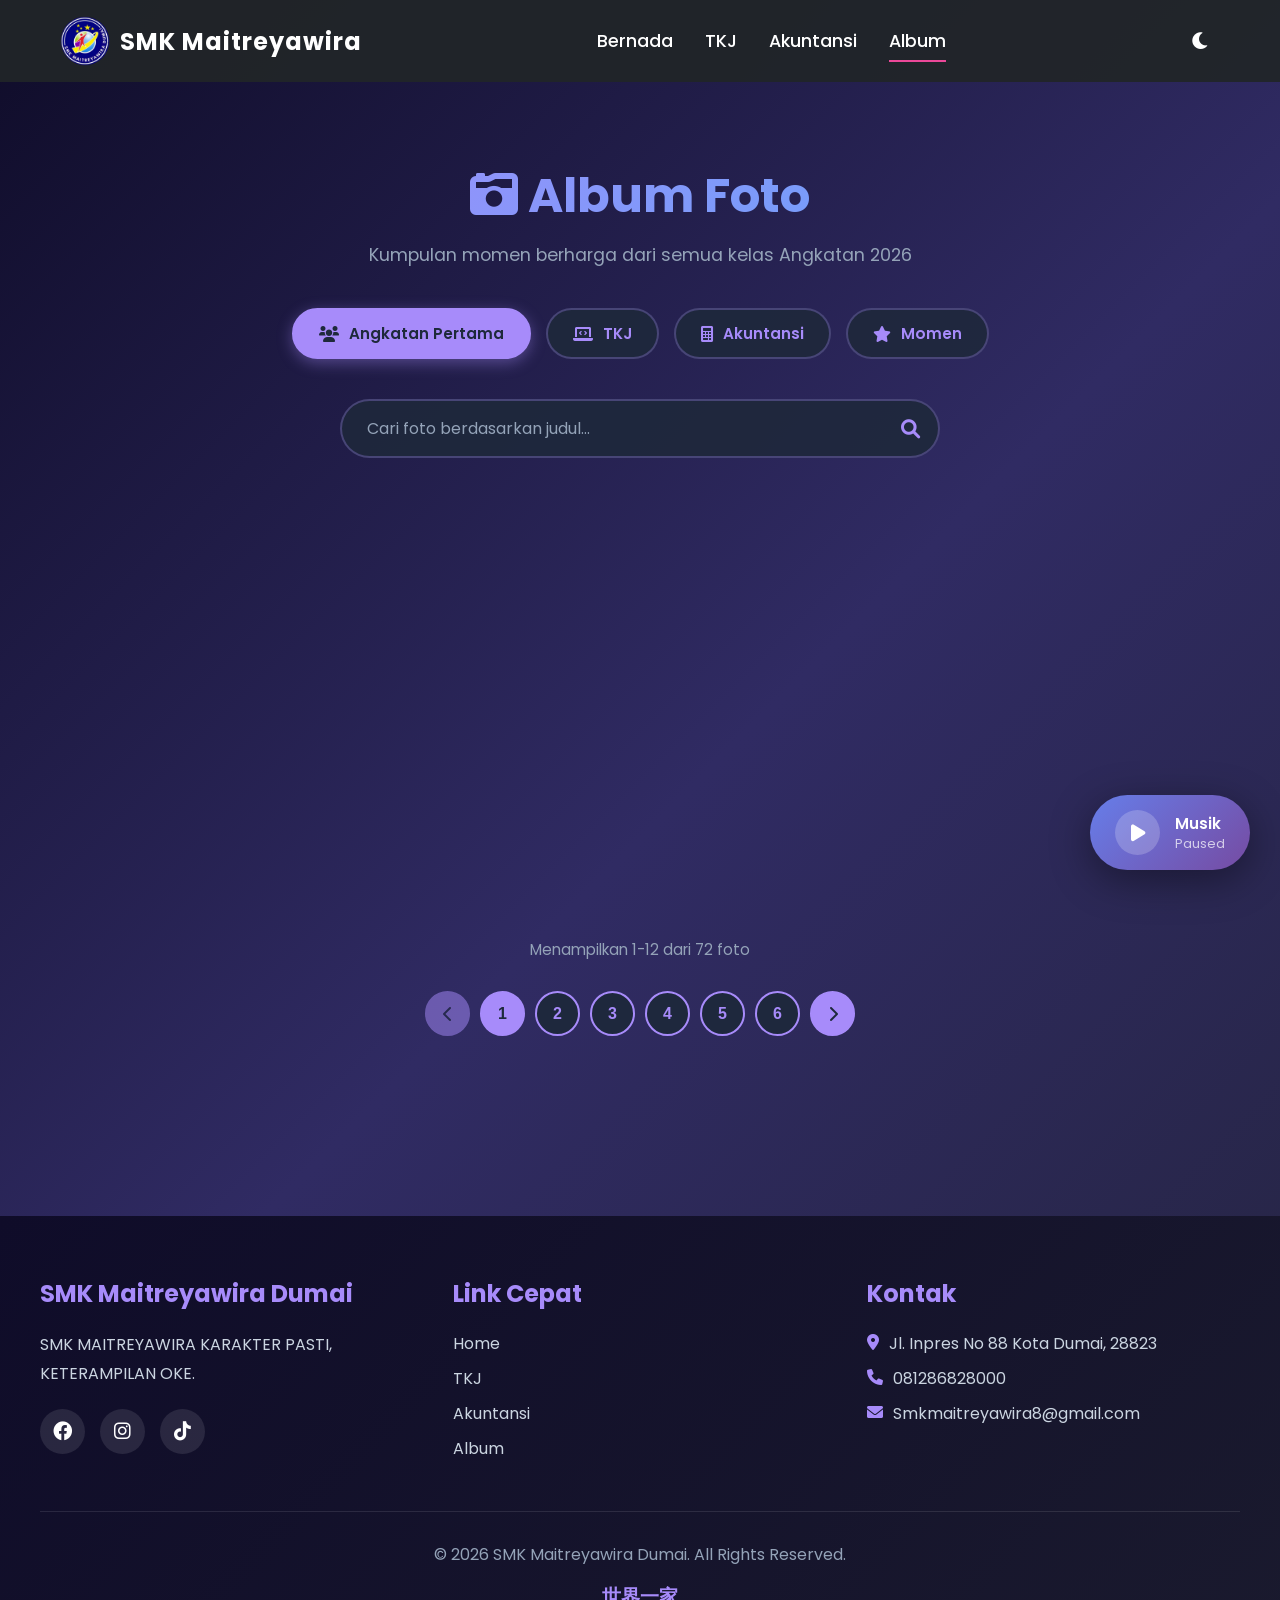
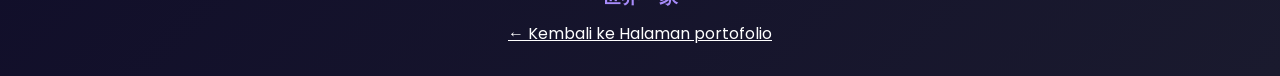
==== commit 4ad4ad3a: "Update album.html" ====
--- a/album.html
+++ b/album.html
@@ -25,9 +25,9 @@
                 <a href="index.html" class="nav-logo-text">SMK Maitreyawira</a>
             </div>
             <div class="nav-menu" id="nav-menu">
-                <a href="" class="nav-link">Bernada</a>
-                <a href="" class="nav-link">TKJ</a>
-                <a href="" class="nav-link">Akuntansi</a>
+                <a href="https://susantoyap25-wq.github.io/halam-utama/" class="nav-link">Bernada</a>
+                <a href="https://susantoyap25-wq.github.io/halaman-tkj/" class="nav-link">TKJ</a>
+                <a href="https://susantoyap25-wq.github.io/portofolio/" class="nav-link">Akuntansi</a>
                 <a href="index.html" class="nav-link active">Album</a>
             </div>
             <div class="nav-mode-toggle">
@@ -200,6 +200,14 @@
             <div class="footer-bottom">
                 <p>&copy; 2026 SMK Maitreyawira Dumai. All Rights Reserved.</p>
                 <p class="chinese-greeting">世界一家</p>
+                <style>
+                   .back-link{
+                     color: var(--primary-gold);
+                                                 }
+            </style>
+<a class="back-link" href="https://susantoyap25-wq.github.io/portofolio-halam-pertama/">
+← Kembali ke Halaman portofolio
+</a>
             </div>
         </div>
     </footer>
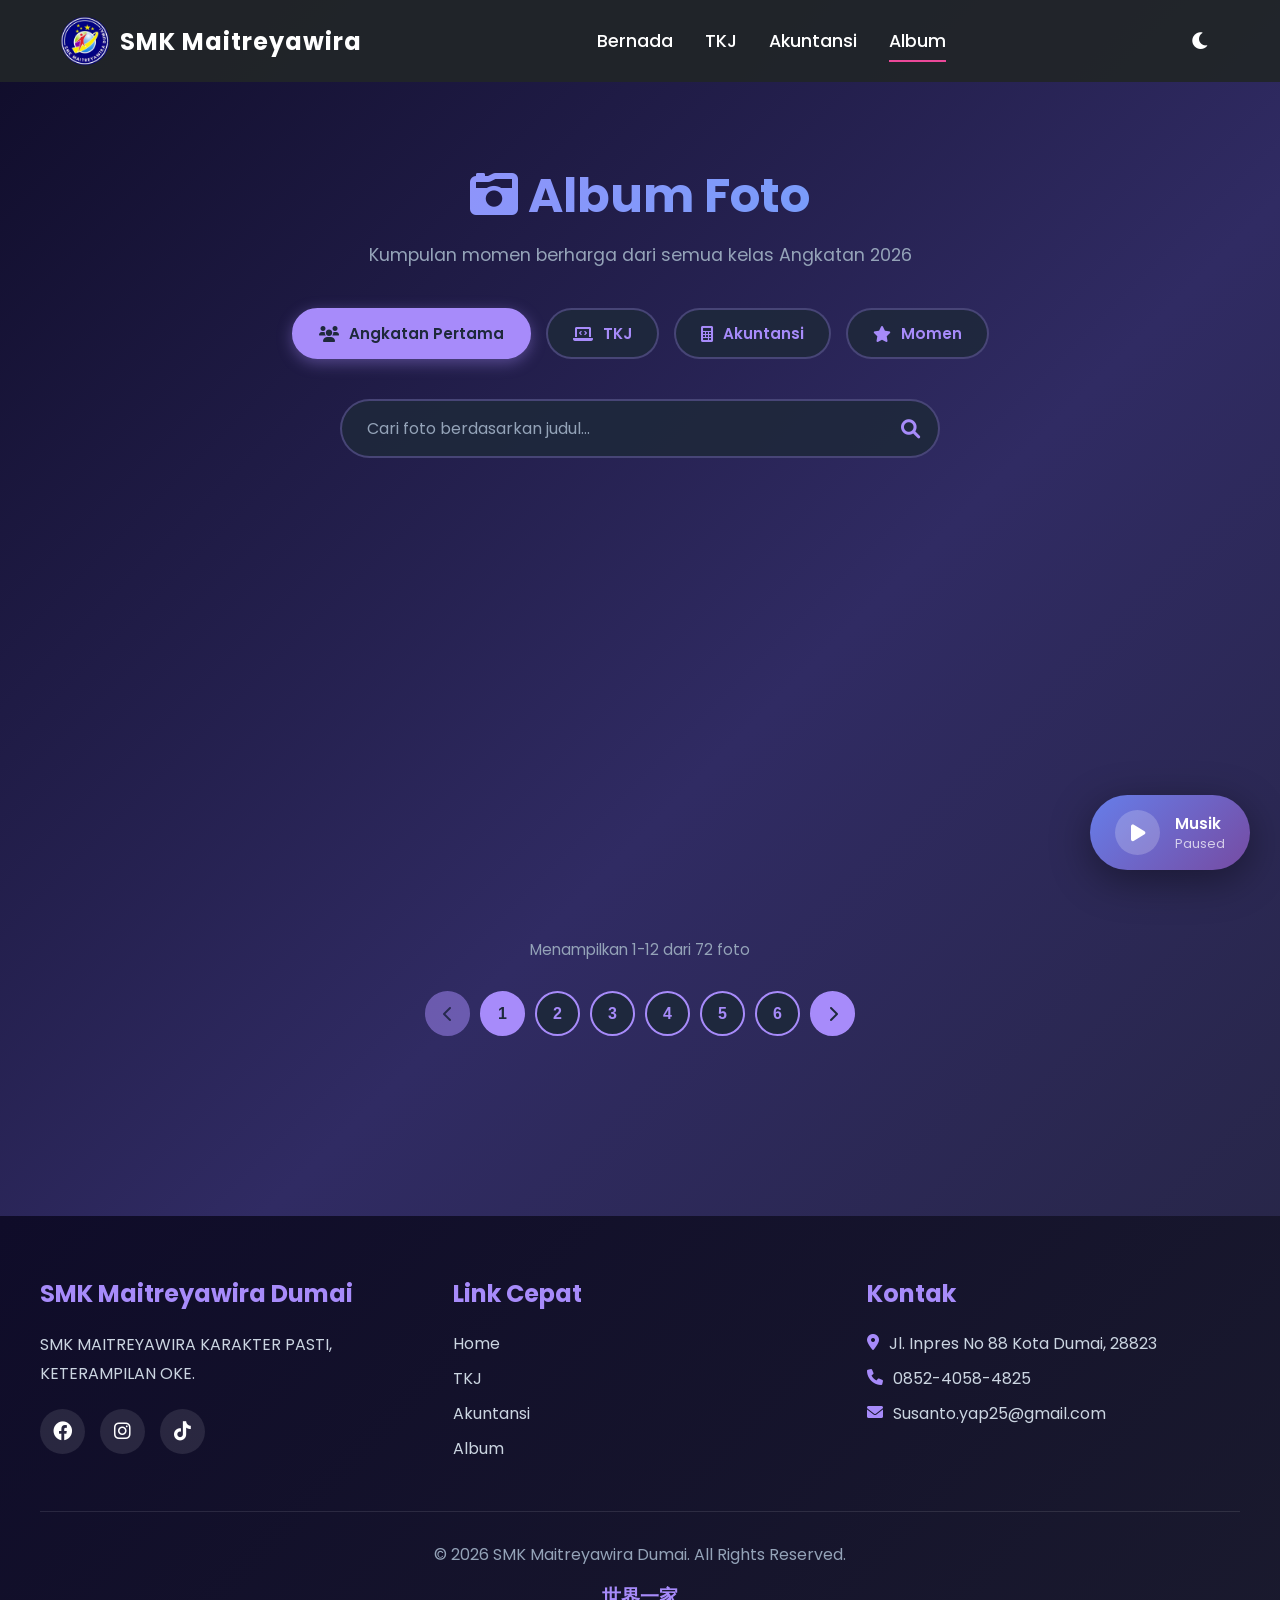
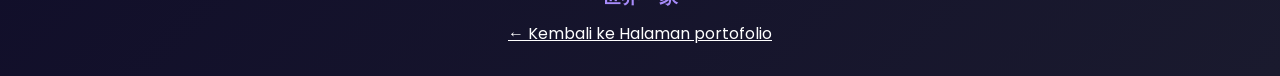
==== commit e506be28: "Update album.html" ====
--- a/album.html
+++ b/album.html
@@ -192,8 +192,8 @@
                     <h3>Kontak</h3>
                     <ul class="contact-info">
                         <li><i class="fas fa-map-marker-alt"></i> Jl. Inpres No 88 Kota Dumai, 28823</li>
-                        <li><i class="fas fa-phone"></i> 081286828000</li>
-                        <li><i class="fas fa-envelope"></i> Smkmaitreyawira8@gmail.com</li>
+                        <li><i class="fas fa-phone"></i> 0852-4058-4825</li>
+                        <li><i class="fas fa-envelope"></i> Susanto.yap25@gmail.com</li>
                     </ul>
                 </div>
             </div>
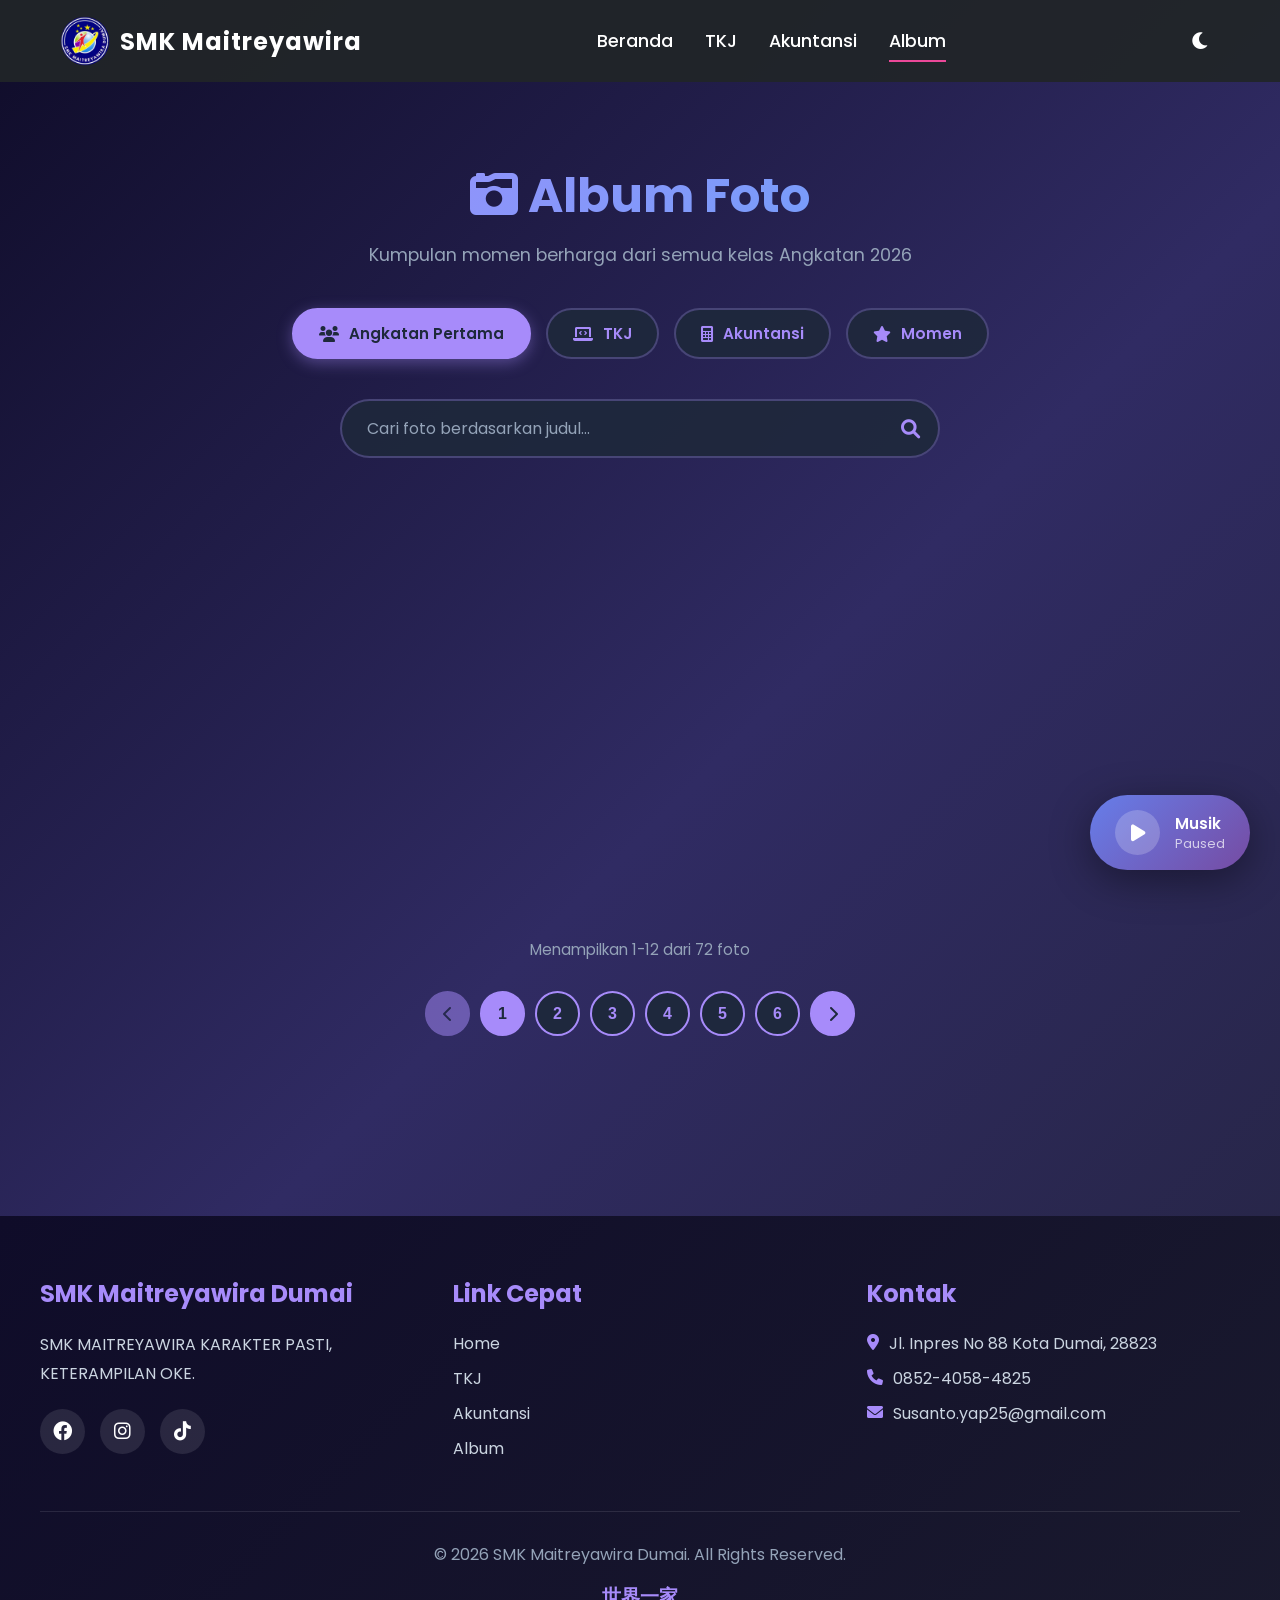
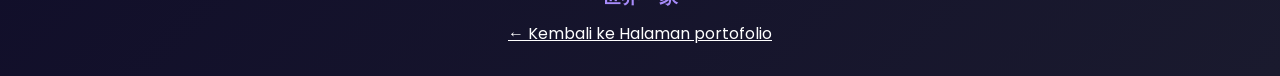
==== commit 277e8a2b: "Update album.html" ====
--- a/album.html
+++ b/album.html
@@ -25,7 +25,7 @@
                 <a href="index.html" class="nav-logo-text">SMK Maitreyawira</a>
             </div>
             <div class="nav-menu" id="nav-menu">
-                <a href="https://susantoyap25-wq.github.io/halam-utama/" class="nav-link">Bernada</a>
+                <a href="https://susantoyap25-wq.github.io/halam-utama/" class="nav-link">Beranda</a>
                 <a href="https://susantoyap25-wq.github.io/halaman-tkj/" class="nav-link">TKJ</a>
                 <a href="https://susantoyap25-wq.github.io/portofolio/" class="nav-link">Akuntansi</a>
                 <a href="index.html" class="nav-link active">Album</a>
